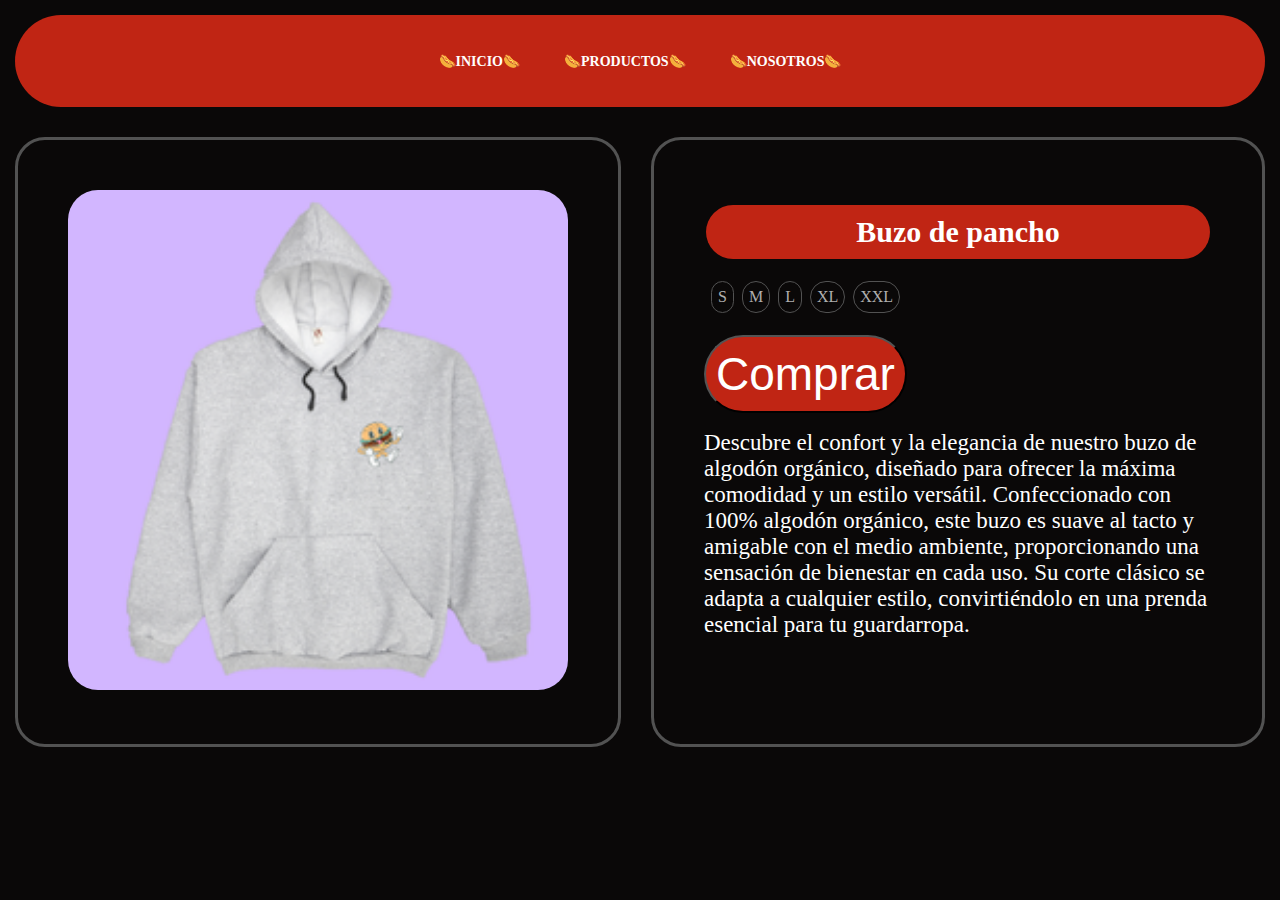
==== info_producto.html @ feb032e2 "nosotros, easter egg y compra de productos html" ====
<!DOCTYPE html>
<html lang="en">
<head>
    <meta charset="UTF-8">
    <meta name="viewport" content="width=device-width, initial-scale=1.0">
    <title>Nombre del producto</title>
    <link rel="icon" href="source/icono_pancho.ico">
    <link rel="stylesheet" href="style.css">
    <link rel="stylesheet" href="script.js">
</head>
<body>
    <div class="menu">
        <div class="interior">
            <nav class="navegacion">
                <ul>
                    <li><a href="./index.html">🌭inicio🌭</a></li>
                    <li><a href="./productos.html">🌭productos🌭 </a></li>
                    <li><a href="./nosotros.html">🌭nosotros🌭</a></li>
                </ul>
            </nav>
        </div>
    </div>

    <div class="contenedor_cuadrantes">
        <div class="cuadrante_izq">
            <img  class="img_compra" src="./source/buzo.png">
        </div>
        <div class="cuadrante_der">
            <h2 class="titulo_producto">Buzo de pancho</h2>
            <ul class="lista_talles">
                <li>S</li>
                <li>M</li>
                <li>L</li>
                <li>XL</li>
                <li>XXL</li>
            </ul>
            <button class="boton_comprar">Comprar</button>
            <p class="descripcion_producto">Descubre el confort y la elegancia de nuestro buzo de algodón orgánico, diseñado para ofrecer la máxima comodidad y un estilo versátil. Confeccionado con 100% algodón orgánico, este buzo es suave al tacto y amigable con el medio ambiente, proporcionando una sensación de bienestar en cada uso. Su corte clásico se adapta a cualquier estilo, convirtiéndolo en una prenda esencial para tu guardarropa.</p>
        </div>
    </div>
</body>
</html>
---- style.css ----
* {
    margin: 0;
    padding: 0;
    box-sizing: border-box;
    text-decoration: none;

}

#titulo {
    padding-left: 5%;
    font-size: 400%;
    padding-bottom: 2%;
    color: #FAEBBC;
}

#titulo h2 {
    font-size: 30px;
    color: #FAEBBC;
}

p{
    color: white;
    font-size: 23px;
}

h2 {
    color: white;
}

#foto {
    display: flex;
    align-items: center;
    text-align: center;
}


header {
    padding-bottom: 2%;
}

body {
    background-color: #0a0808;
}

#contenedor_titulo {
    margin: 15px;
    background-color: rgb(192, 37, 20);
    border-radius: 50px;
    display: flex;
    align-items: center;
    justify-content: center;
}

menu {
    width: 100%;
    height: 98px;
    overflow: hidden;
    position: sticky;
    top: 0;


}

.interior {
    max-width: 100%;
    padding: 1px;
    background-color: rgb(192, 37, 20);
    border-radius: 90px;
    margin: 15px;
}

.navegacion {
    justify-content: center;
    display: flex;
    align-items: center;
    min-height: 90px;
    z-index: 100%;

}


.navegacion ul {
    list-style: none;
    padding: 0 10px;

}

.navegacion ul li {
    display: inline-block;
    position: relative;
    transition: .3s linear;
    z-index: 1000;

}

.navegacion ul li:hover {
    transform: scale(1.1);
}

.navegacion ul li a {
    color: rgb(255, 255, 253);
    text-align: center;
    text-transform: uppercase;
    font-size: 14px;
    font-weight: bold;
    padding: 12px 20px;
    transition: .3s linear;
}

/* carrusel */
#slider {
    margin: 0 auto;
    width: 800px;
    height: 500px;
    overflow: hidden;
    background-color: #F4C33E;
}

/*Valores de las imagenes*/
#slider img {
    margin: 0 auto;
    -moz-transition: opacity 2s;
    -webkit-transition: opacity 2s;
    transition: opacity 2s;
    width: 800px;
    height: 500px;
    position: absolute;
    opacity: 0;
}

/*Para que la primera imagen este activa al inicio*/

#productos_title {
    margin-top: 10px;
    font-size: 90px;
}


.compras img {
    width: 300px;
    margin: 15px;
    border-radius: 30px;
}

.titulo_producto {
    text-align: center;
    margin: 2px;
    margin-top: 15px;
    font-size: 30px;

}

.talle {
    font-size: 14px;
    color: white;
    padding-left: 20px;
}

.precio {
    font-size: 20px;
    color: white;
    padding-left: 20px;
}


article {
    display: inline-block;
    padding: 10px;
    border: 3px solid white;
    border-radius: 50px;
    margin: 15px;
    background-color: rgb(216, 40, 21);
}

.compras {
    margin-top: 35px;
    display: flex;
    justify-content: center;
}

#play {
    transition-property: background-color;
    transition-duration: 3s;
}

.grid {
    display: flex;
    flex-wrap: wrap;
    width: 400px;
    height: 300px;
}

h3 {
    color: white;
}

.img_compra{
    border-radius: 30px;
    height: 500px;
}

.cuadrante_der{
    display: inline-block;
    border: 3px solid rgb(82, 82, 82);
    border-radius: 30px;
    padding: 50px;
    margin: 15px;
    text-align: left;
}

.cuadrante_izq{
    display: inline-block;
    margin: 15px;
    border: 3px solid rgb(82, 82, 82);
    border-radius: 30px;
    padding: 50px;
}

.titulo_producto{
    max-width: 100%;
    padding: 10px;
    background-color: rgb(192, 37, 20);
    border-radius: 90px;
}

.contenedor_cuadrantes{
    text-align: center;
    display: flex;
}

.lista_talles{
    margin: 20px;
    margin-left: 5px;
}

.lista_talles li{
    display: inline-block;
    padding: 6px;
    color: rgb(175, 175, 175);
    border: 1px solid rgb(82, 82, 82);
    border-radius: 30px;
    margin:2px ;
    

}

.boton_comprar{
    color: white;
    max-width: 100%;
    padding: 10px;
    background-color: rgb(192, 37, 20);
    border-radius: 90px;
    font-size: 46px;
}

.descripcion_producto{
    margin-top: 17px;
}
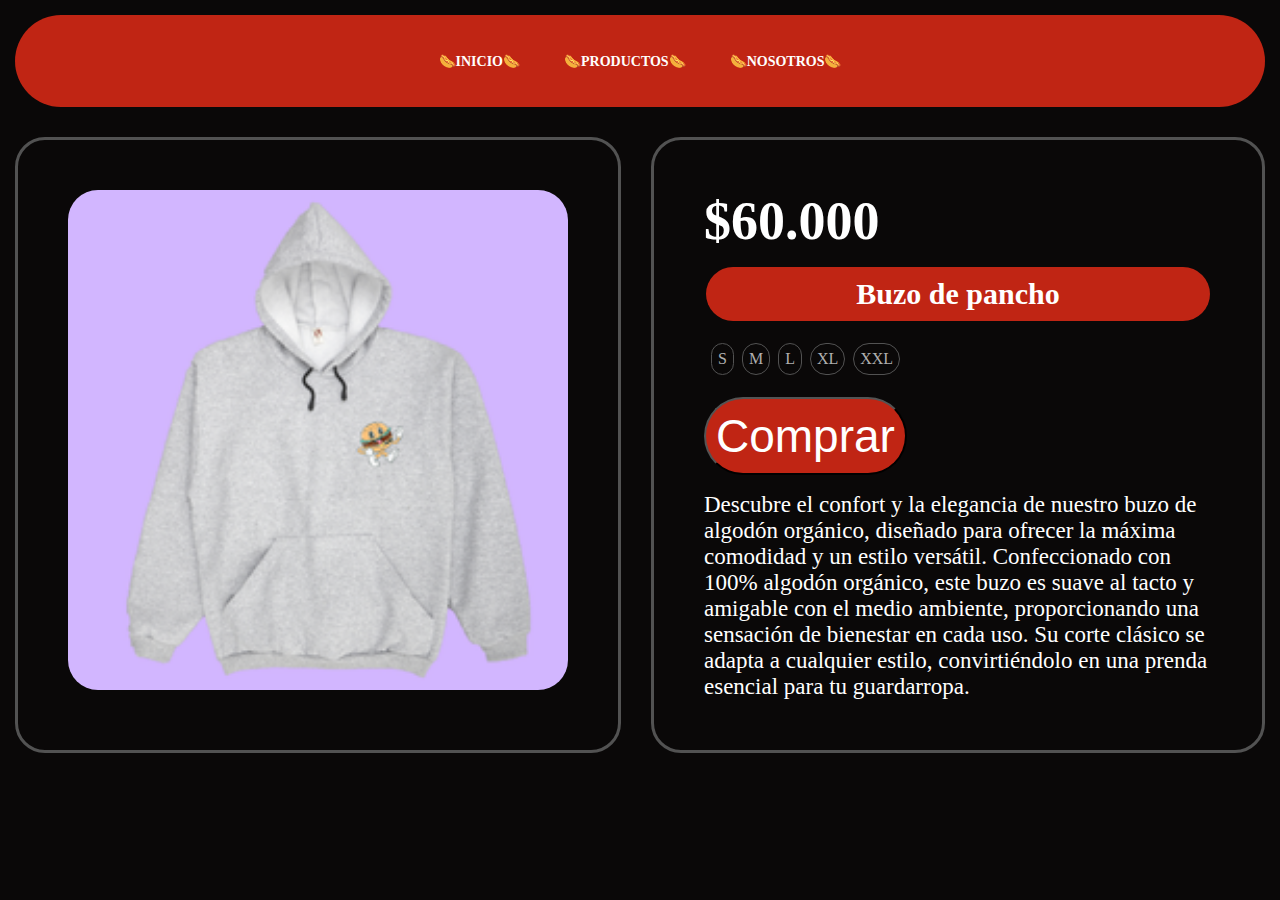
==== commit 251ec957: "avanzamos en el carrito" ====
--- a/info_producto.html
+++ b/info_producto.html
@@ -1,12 +1,11 @@
 <!DOCTYPE html>
-<html lang="en">
+<html lang="es">
 <head>
     <meta charset="UTF-8">
     <meta name="viewport" content="width=device-width, initial-scale=1.0">
     <title>Nombre del producto</title>
     <link rel="icon" href="source/icono_pancho.ico">
     <link rel="stylesheet" href="style.css">
-    <link rel="stylesheet" href="script.js">
 </head>
 <body>
     <div class="menu">
@@ -14,7 +13,7 @@
             <nav class="navegacion">
                 <ul>
                     <li><a href="./index.html">🌭inicio🌭</a></li>
-                    <li><a href="./productos.html">🌭productos🌭 </a></li>
+                    <li><a href="./productos.html">🌭productos🌭</a></li>
                     <li><a href="./nosotros.html">🌭nosotros🌭</a></li>
                 </ul>
             </nav>
@@ -23,20 +22,22 @@
 
     <div class="contenedor_cuadrantes">
         <div class="cuadrante_izq">
-            <img  class="img_compra" src="./source/buzo.png">
+            <img class="img_compra" src="./source/buzo.png">
         </div>
         <div class="cuadrante_der">
-            <h2 class="titulo_producto">Buzo de pancho</h2>
+            <h3 id="precio_producto">$60.000</h3>
+            <h2 id="titulo_producto">Buzo de pancho</h2>
             <ul class="lista_talles">
-                <li>S</li>
-                <li>M</li>
-                <li>L</li>
-                <li>XL</li>
-                <li>XXL</li>
+                <li class="tamaño talle_s">S</li>
+                <li class="tamaño talle_m">M</li>
+                <li class="tamaño talle_l">L</li>
+                <li class="tamaño talle_xl">XL</li>
+                <li class="tamaño talle_xxl">XXL</li>
             </ul>
             <button class="boton_comprar">Comprar</button>
             <p class="descripcion_producto">Descubre el confort y la elegancia de nuestro buzo de algodón orgánico, diseñado para ofrecer la máxima comodidad y un estilo versátil. Confeccionado con 100% algodón orgánico, este buzo es suave al tacto y amigable con el medio ambiente, proporcionando una sensación de bienestar en cada uso. Su corte clásico se adapta a cualquier estilo, convirtiéndolo en una prenda esencial para tu guardarropa.</p>
         </div>
     </div>
+    <script src="./script.js"></script>
 </body>
-</html>+</html>
--- a/style.css
+++ b/style.css
@@ -3,7 +3,6 @@
     padding: 0;
     box-sizing: border-box;
     text-decoration: none;
-
 }
 
 #titulo {
@@ -18,7 +17,7 @@
     color: #FAEBBC;
 }
 
-p{
+p {
     color: white;
     font-size: 23px;
 }
@@ -32,7 +31,6 @@
     align-items: center;
     text-align: center;
 }
-
 
 header {
     padding-bottom: 2%;
@@ -57,8 +55,6 @@
     overflow: hidden;
     position: sticky;
     top: 0;
-
-
 }
 
 .interior {
@@ -75,14 +71,11 @@
     align-items: center;
     min-height: 90px;
     z-index: 100%;
-
-}
-
+}
 
 .navegacion ul {
     list-style: none;
     padding: 0 10px;
-
 }
 
 .navegacion ul li {
@@ -90,7 +83,6 @@
     position: relative;
     transition: .3s linear;
     z-index: 1000;
-
 }
 
 .navegacion ul li:hover {
@@ -107,7 +99,7 @@
     transition: .3s linear;
 }
 
-/* carrusel */
+/* Carrusel */
 #slider {
     margin: 0 auto;
     width: 800px;
@@ -116,7 +108,7 @@
     background-color: #F4C33E;
 }
 
-/*Valores de las imagenes*/
+/* Valores de las imágenes */
 #slider img {
     margin: 0 auto;
     -moz-transition: opacity 2s;
@@ -128,26 +120,22 @@
     opacity: 0;
 }
 
-/*Para que la primera imagen este activa al inicio*/
-
 #productos_title {
     margin-top: 10px;
     font-size: 90px;
 }
 
-
 .compras img {
     width: 300px;
     margin: 15px;
     border-radius: 30px;
 }
 
-.titulo_producto {
+#titulo_producto {
     text-align: center;
     margin: 2px;
     margin-top: 15px;
     font-size: 30px;
-
 }
 
 .talle {
@@ -161,7 +149,6 @@
     color: white;
     padding-left: 20px;
 }
-
 
 article {
     display: inline-block;
@@ -194,12 +181,12 @@
     color: white;
 }
 
-.img_compra{
+.img_compra {
     border-radius: 30px;
     height: 500px;
 }
 
-.cuadrante_der{
+.cuadrante_der {
     display: inline-block;
     border: 3px solid rgb(82, 82, 82);
     border-radius: 30px;
@@ -208,7 +195,7 @@
     text-align: left;
 }
 
-.cuadrante_izq{
+.cuadrante_izq {
     display: inline-block;
     margin: 15px;
     border: 3px solid rgb(82, 82, 82);
@@ -216,35 +203,33 @@
     padding: 50px;
 }
 
-.titulo_producto{
+#titulo_producto {
     max-width: 100%;
     padding: 10px;
     background-color: rgb(192, 37, 20);
     border-radius: 90px;
 }
 
-.contenedor_cuadrantes{
-    text-align: center;
-    display: flex;
-}
-
-.lista_talles{
+.contenedor_cuadrantes {
+    text-align: center;
+    display: flex;
+}
+
+.lista_talles {
     margin: 20px;
     margin-left: 5px;
 }
 
-.lista_talles li{
+.lista_talles li {
     display: inline-block;
     padding: 6px;
     color: rgb(175, 175, 175);
     border: 1px solid rgb(82, 82, 82);
     border-radius: 30px;
-    margin:2px ;
-    
-
-}
-
-.boton_comprar{
+    margin: 2px;
+}
+
+.boton_comprar {
     color: white;
     max-width: 100%;
     padding: 10px;
@@ -253,6 +238,20 @@
     font-size: 46px;
 }
 
-.descripcion_producto{
+.descripcion_producto {
     margin-top: 17px;
-}+}
+
+h3 {
+    color: white;
+    font-size: 6vh;
+}
+
+.tamaño {
+    cursor: pointer;
+}
+
+.tamaño.active {
+    background-color: red; /* Cambiar a color rojo */
+    color: white; /* Opcional: cambiar el color del texto */
+}
